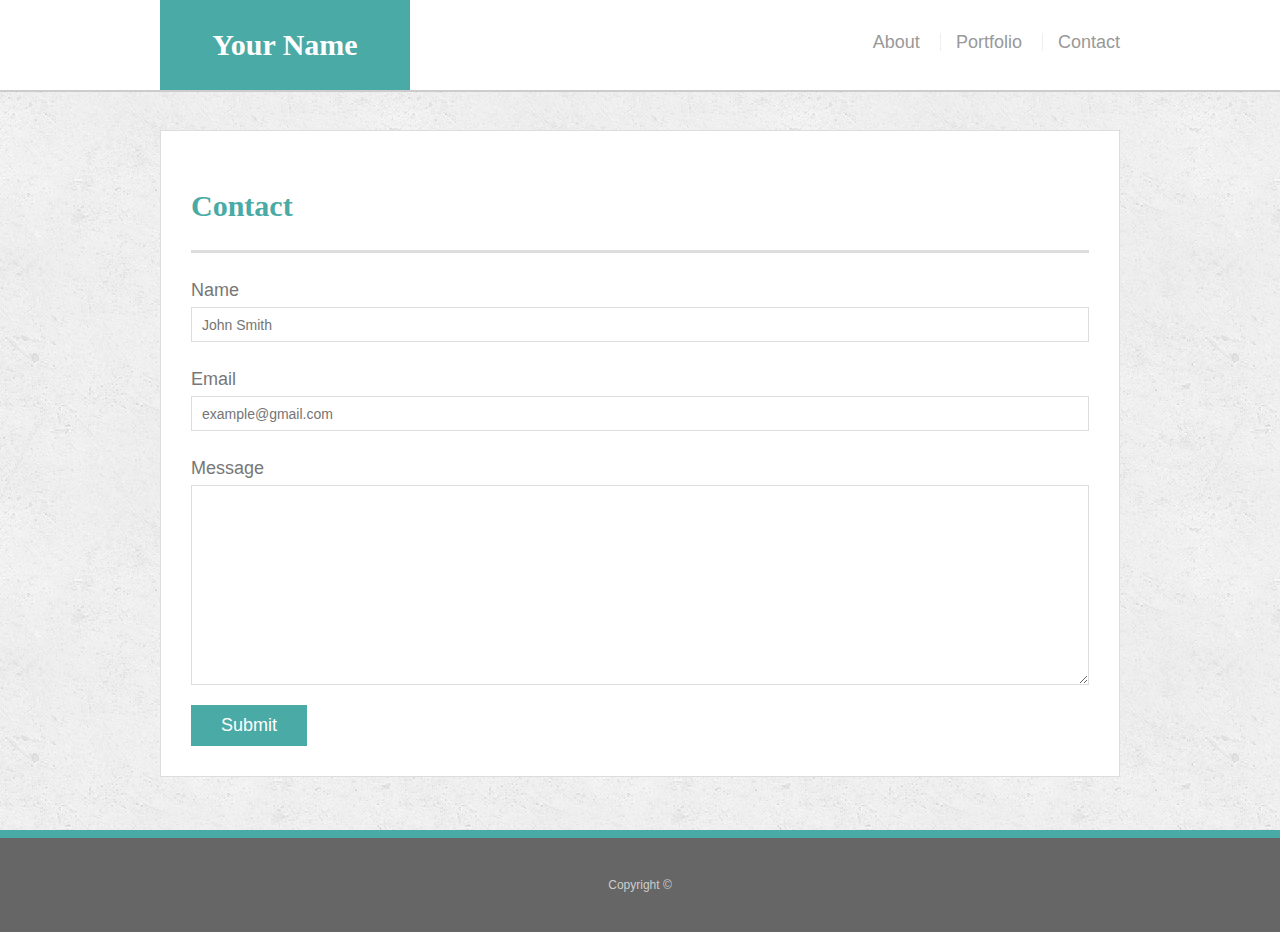
==== contact.html @ 6997ce52 "copied in the starter code and linked to bootstrap" ====
<!doctype html>
<html lang="en-us">

<head>
  <meta charset="UTF-8">
  <title>Contact | Your Name</title>
  <link rel="stylesheet" type="text/css" href="assets/css/style.css">
</head>

<body>

  <header id="masthead">
    <div class="container">
      <a href="index.html" id="logo">Your Name</a>
      <nav>
        <a href="index.html">About</a>
        <a href="portfolio.html">Portfolio</a>
        <a href="contact.html">Contact</a>
      </nav>
    </div>
  </header>

  <div id="main-container" class="container">
    <section class="main-section">
      <h1>Contact</h1>

      <form id="contact-form">
        <div>
          <label for="name">Name</label>
          <input type="text" id="name" name="name" placeholder="John Smith" required="required">
        </div>
        <div>
          <label for="email">Email</label>
          <input type="email" id="email" name="email" placeholder="example@gmail.com" required="required">
        </div>
        <div>
          <label for="message">Message</label>
          <textarea id="message" name="message" required="required"></textarea>
        </div>
        <input type="submit">
      </form>

    </section>

  </div>

  <footer>
    <div class="container">
      Copyright &copy; 
    </div>
  </footer>
</body>

</html>
---- assets/css/style.css ----
* {
  box-sizing: border-box;
}


body {
  font-family: Arial, "Helvetica Neue", Helvetica, sans-serif;
  font-size: 18px;
  line-height: 34px;
  color: #777777;
  background: url("../images/concrete_seamless.png");
  padding: 0;
  margin: 0;
}


/* general */

.container {
  width: 100%;
  max-width: 960px;
  margin: 0 auto;
  clear: both;
}

h1,
h2,
h3,
p {
  margin-bottom: 20px;
}

p:last-child {
  margin-bottom: 0;
}

h1,
h2,
h3 {
  font-family: Georgia, Times, "Times New Roman", serif;
  font-weight: 700;
  color: #4aaaa5;
}

h1 {
  padding-bottom: 20px;
  font-size: 30px;
  line-height: 49px;
  border-bottom: 3px solid #dddddd;
}

h2,
h3 {
  font-size: 22px;
}

/* header */

#masthead {
  position: fixed;
  z-index: 99;
  width: 100%;
  margin: 0 0 30px;
  overflow: auto;
  color: #ffffff;
  background: #ffffff;
  border-bottom: 2px solid #cccccc;
}

#logo {
  float: left;
  width: 250px;
  height: 90px;
  font-family: Georgia, Times, "Times New Roman", serif;
  font-size: 30px;
  font-weight: 700;
  line-height: 90px;
  color: #ffffff;
  text-align: center;
  text-decoration: none;
  background: #4aaaa5;
}

nav {
  float: right;
  margin-top: 25px;
}

nav a {
  display: inline-block;
  padding-left: 15px;
  margin-left: 15px;
  line-height: 18px;
  color: #999;
  text-decoration: none;
  border-left: 1px solid #efefef;
}

nav a:first-child {
  border-left: 0 none;
}

/* footer */

footer {
  padding: 30px 0;
  clear: both;
  font-size: 12px;
  color: #cccccc;
  text-align: center;
  background: #666666;
  border-top: 8px solid #4aaaa5;
}

h3, h2 {
  padding-bottom: 20px;
  margin-bottom: 15px;
  line-height: 22px;
  border-bottom: 2px solid #eeeeee;
}

/* main */

#main-container {
  padding-top: 130px;
  min-height: calc(100vh - 70px);
}

.main-section {
  float: left;
  width: 100%;
  max-width: 960px;
  padding: 30px;
  margin: 0 0 40px;
  background: #ffffff;
  border: 1px solid #dddddd;
}

/* portfolio page */

.work {
  position: relative;
  float: left;
  width: 274px;
  margin: 20px 0 25px;
  overflow: auto;
}

.work:nth-child(even) {
  margin-right: 40px;
}

.work img {
  width: 100%;
  border: 0 none;
  opacity: 0.8;
}

.work h3 {
  position: absolute;
  bottom: 20px;
  width: 100%;
  padding: 15px;
  margin-bottom: 0;
  font-weight: 300;
  line-height: 30px;
  color: #ffffff;
  text-align: center;
  background: #4aaaa5;
  border-bottom: 0;
}

.auth-image {
  float: left;
  width: 200px;
  height: auto;
  margin-top: 10px;
  margin-right: 25px;
}

/* contact page */

#contact-form div {
  margin-bottom: 20px;
}

label,
input[type=text],
input[type=email],
textarea {
  display: block;
  width: 100%;
}

input[type=text],
input[type=email],
textarea {
  height: 35px;
  padding: 0 10px;
  font-size: 14px;
  border: 1px solid #dddddd;
}

textarea {
  height: 200px;
}

input[type=submit] {
  padding: 10px 30px;
  font-size: 18px;
  color: #ffffff;
  cursor: pointer;
  background: #4aaaa5;
  border: 0 none;
}
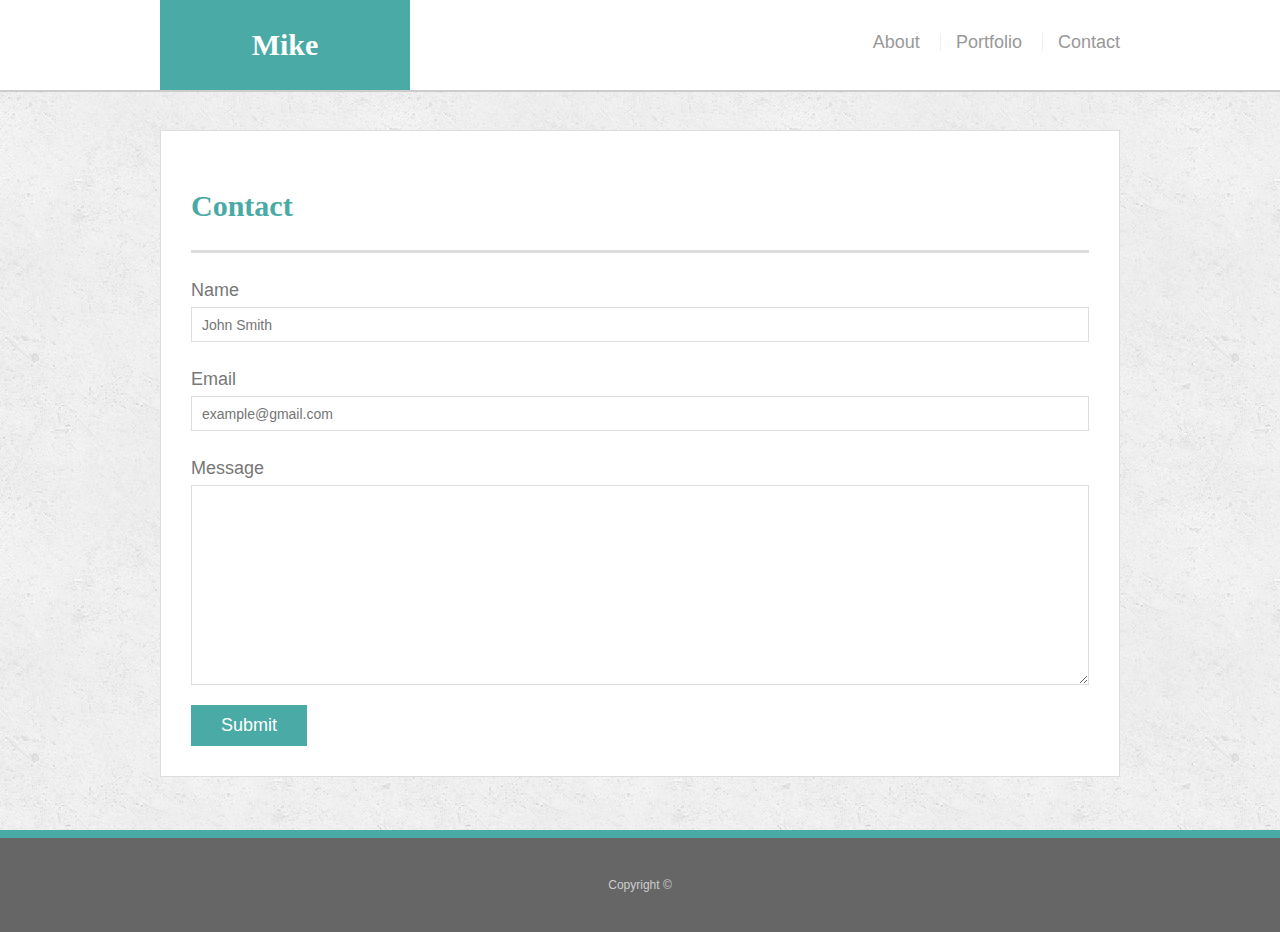
==== commit 53e05b30: "copied navbar code into other pages" ====
--- a/contact.html
+++ b/contact.html
@@ -11,15 +11,24 @@
 
   <header id="masthead">
     <div class="container">
-      <a href="index.html" id="logo">Your Name</a>
-      <nav>
-        <a href="index.html">About</a>
-        <a href="portfolio.html">Portfolio</a>
-        <a href="contact.html">Contact</a>
+      <nav class="navbar navbar-expand-lg navbar-light bg-light"></nav>
+        <div class="row">
+          
+          <div class="col-md-8">
+            <a class="navbar-brand" href="#" id="logo">Mike</a>
+          </div>
+          <div class="col-md-4>">
+            <nav>
+              <a href="index.html">About</a>
+              <a href="portfolio.html">Portfolio</a>
+              <a href="contact.html">Contact</a>
+            </nav>
+          </div>
+        </div>
       </nav>
     </div>
   </header>
-
+  
   <div id="main-container" class="container">
     <section class="main-section">
       <h1>Contact</h1>
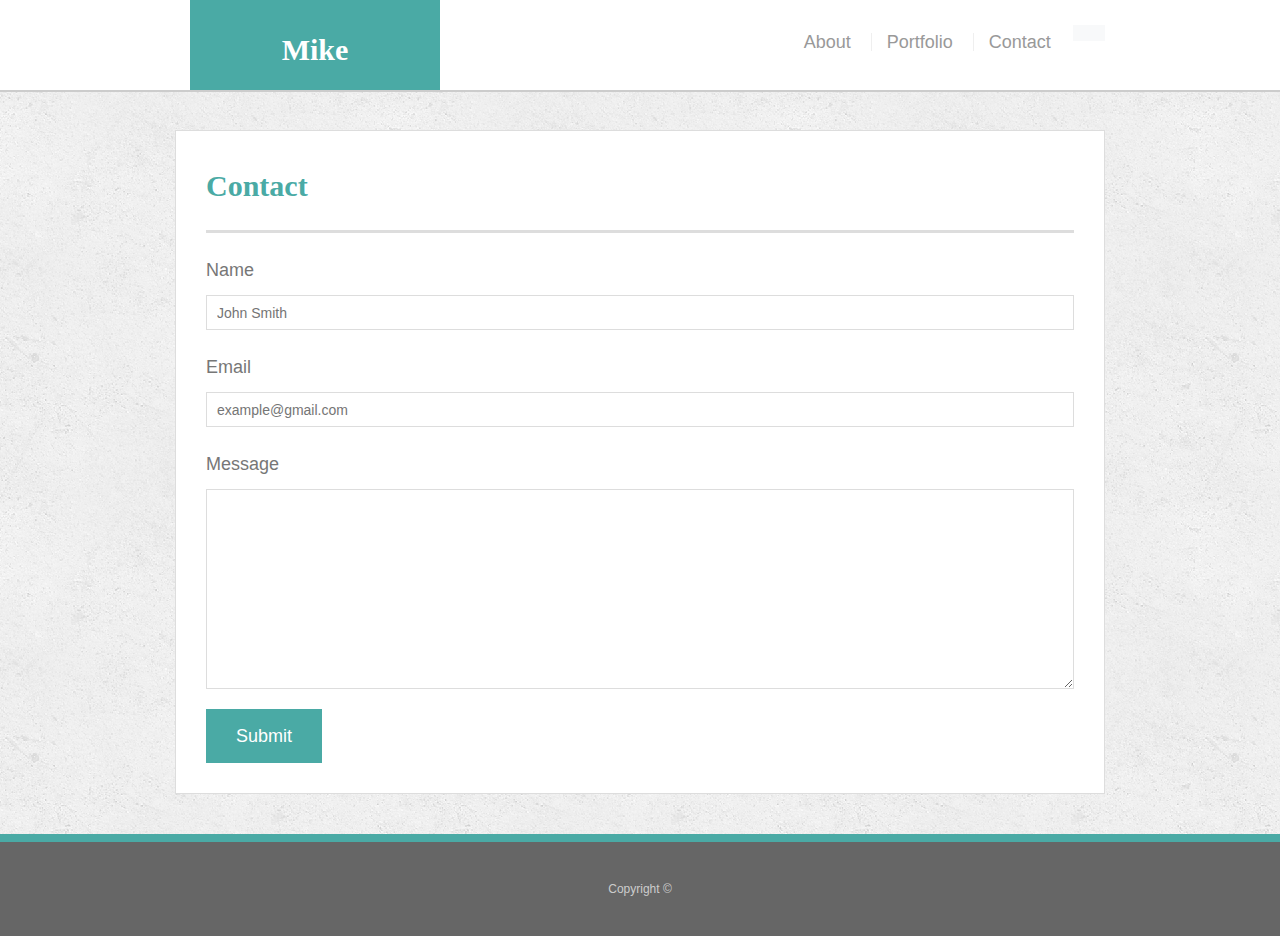
==== commit a47efb3e: "classed everything in the portfolio page to follow grid/added footer code to all pages" ====
--- a/contact.html
+++ b/contact.html
@@ -4,6 +4,8 @@
 <head>
   <meta charset="UTF-8">
   <title>Contact | Your Name</title>
+  <link rel="stylesheet" href="https://stackpath.bootstrapcdn.com/bootstrap/4.3.1/css/bootstrap.min.css"
+    integrity="sha384-ggOyR0iXCbMQv3Xipma34MD+dH/1fQ784/j6cY/iJTQUOhcWr7x9JvoRxT2MZw1T" crossorigin="anonymous">
   <link rel="stylesheet" type="text/css" href="assets/css/style.css">
 </head>
 
@@ -12,23 +14,23 @@
   <header id="masthead">
     <div class="container">
       <nav class="navbar navbar-expand-lg navbar-light bg-light"></nav>
-        <div class="row">
-          
-          <div class="col-md-8">
-            <a class="navbar-brand" href="#" id="logo">Mike</a>
-          </div>
-          <div class="col-md-4>">
-            <nav>
-              <a href="index.html">About</a>
-              <a href="portfolio.html">Portfolio</a>
-              <a href="contact.html">Contact</a>
-            </nav>
-          </div>
+      <div class="row">
+
+        <div class="col-md-8">
+          <a class="navbar-brand" href="#" id="logo">Mike</a>
         </div>
+        <div class="col-md-4>">
+          <nav>
+            <a href="index.html">About</a>
+            <a href="portfolio.html">Portfolio</a>
+            <a href="contact.html">Contact</a>
+          </nav>
+        </div>
+      </div>
       </nav>
     </div>
   </header>
-  
+
   <div id="main-container" class="container">
     <section class="main-section">
       <h1>Contact</h1>
@@ -55,9 +57,12 @@
 
   <footer>
     <div class="container">
-      Copyright &copy; 
+      <div class="row">
+        <div class="col-md-12">
+          Copyright &copy;
+        </div>
+      </div>
     </div>
   </footer>
-</body>
 
-</html>
+</html>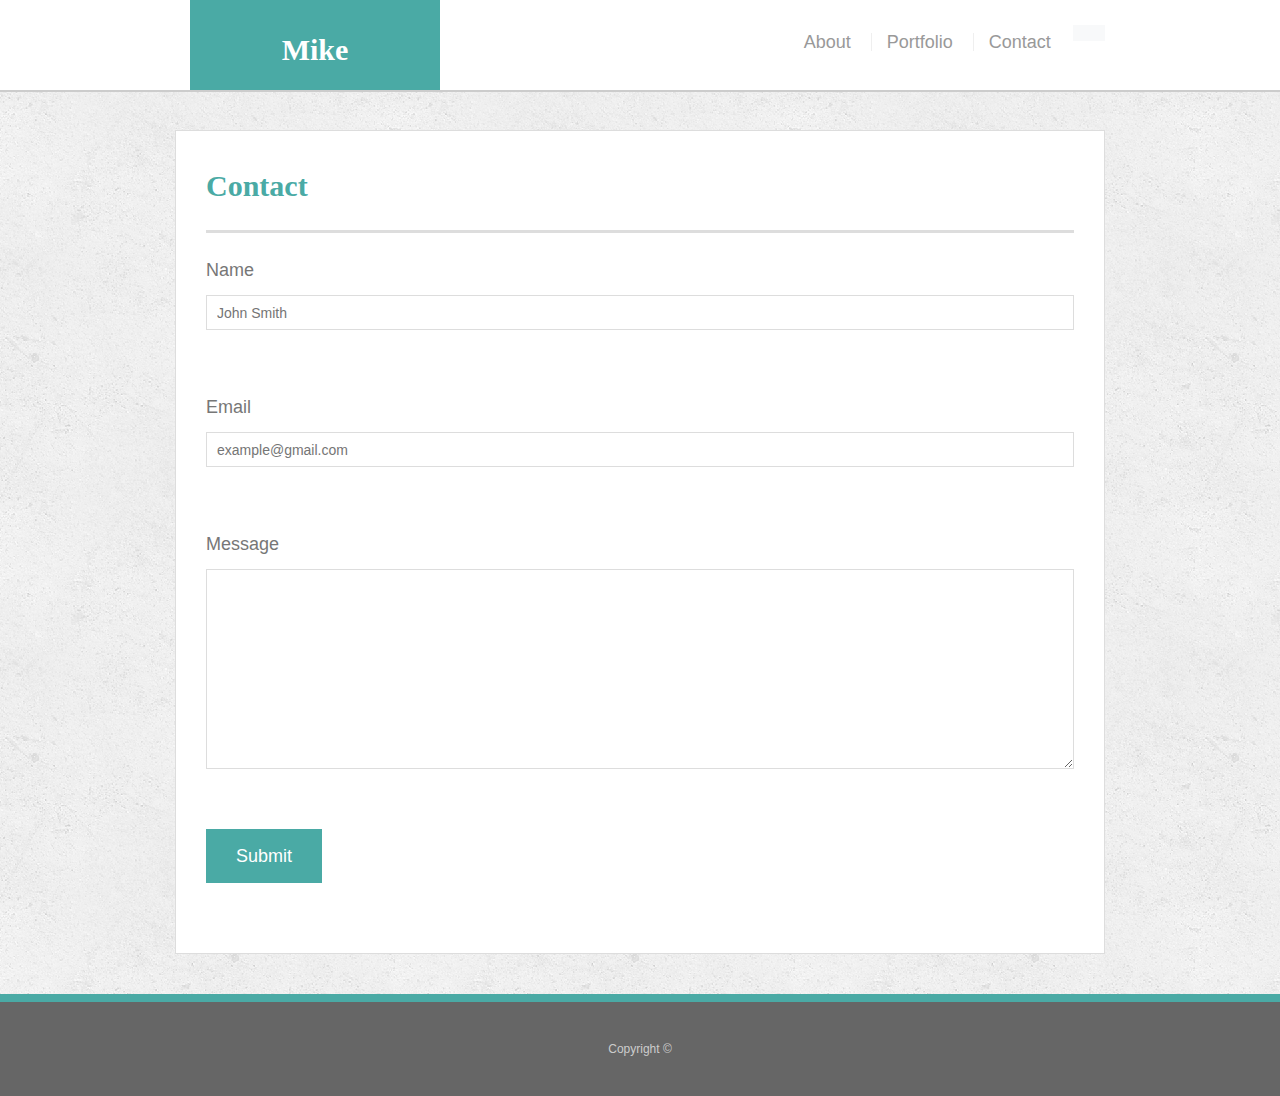
==== commit 63e8eba5: "classed everything in the contact page to fit in the grid" ====
--- a/contact.html
+++ b/contact.html
@@ -33,25 +33,48 @@
 
   <div id="main-container" class="container">
     <section class="main-section">
-      <h1>Contact</h1>
+      <div class="row">
+        <div class="col-md-12">
+          <h1>Contact</h1>
+        </div>
+      </div>
 
       <form id="contact-form">
-        <div>
-          <label for="name">Name</label>
-          <input type="text" id="name" name="name" placeholder="John Smith" required="required">
+        <div class="row">
+          <div class="col-md-12">
+            <div>
+              <label for="name">Name</label>
+              <input type="text" id="name" name="name" placeholder="John Smith" required="required">
+            </div>
+          </div>
         </div>
-        <div>
-          <label for="email">Email</label>
-          <input type="email" id="email" name="email" placeholder="example@gmail.com" required="required">
+
+        <div class="row">
+          <div class="col-md-12">
+            <div>
+              <label for="email">Email</label>
+              <input type="email" id="email" name="email" placeholder="example@gmail.com" required="required">
+            </div>
+          </div>
         </div>
-        <div>
-          <label for="message">Message</label>
-          <textarea id="message" name="message" required="required"></textarea>
+
+        <div class="row">
+          <div class="col-md-12">
+            <div>
+              <label for="message">Message</label>
+              <textarea id="message" name="message" required="required"></textarea>
+            </div>
+          </div>
         </div>
-        <input type="submit">
+
+        <div class="row">
+          <div class="col-md-12">
+            <input type="submit">
+
       </form>
-
-    </section>
+  </div>
+  </div>
+  </section>
 
   </div>
 
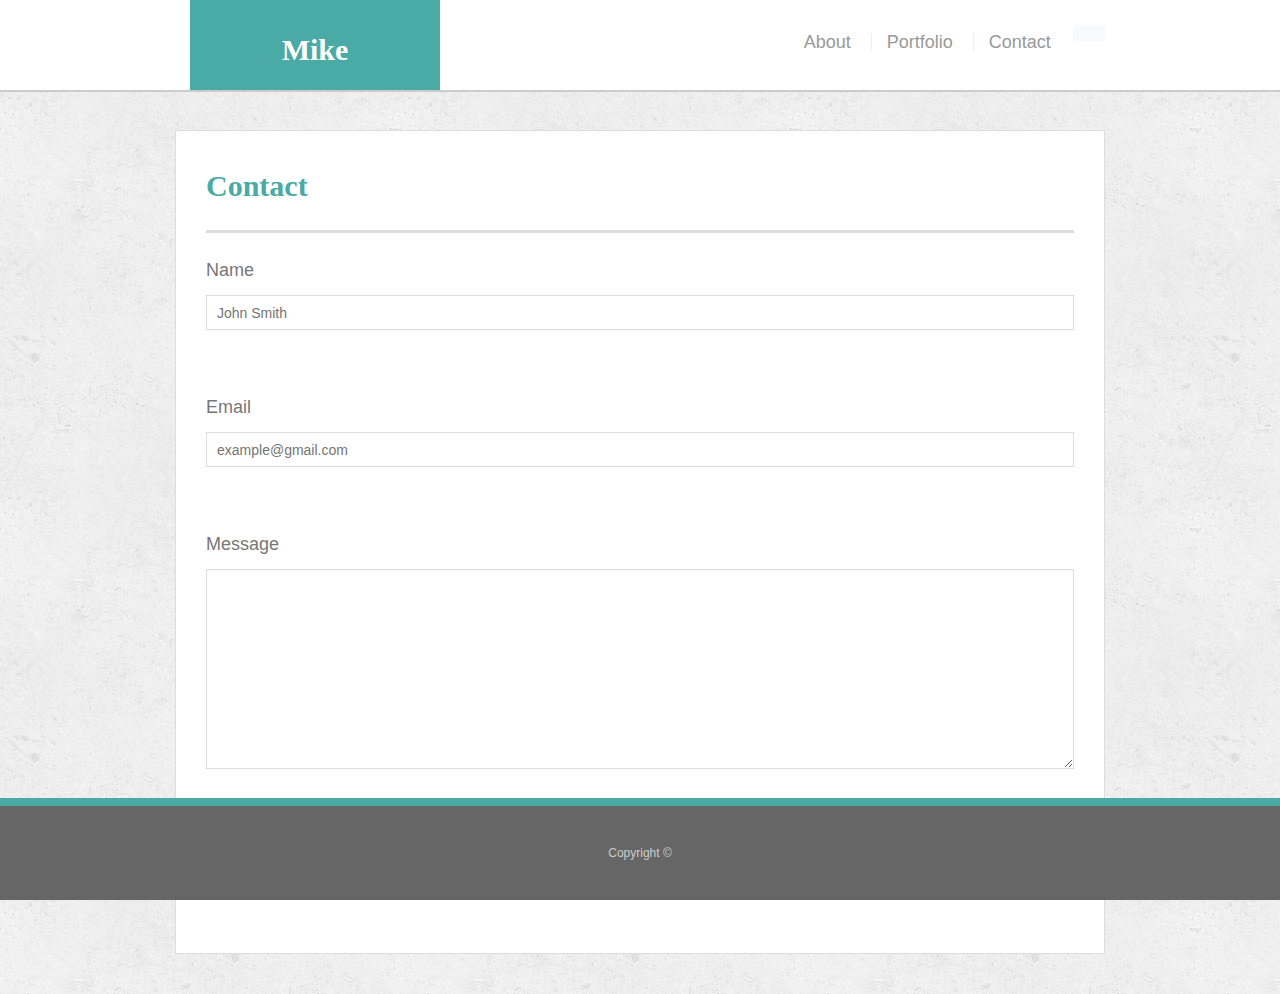
==== commit 27b1ab75: "made the footer 'sticky'" ====
--- a/contact.html
+++ b/contact.html
@@ -80,11 +80,7 @@
 
   <footer>
     <div class="container">
-      <div class="row">
-        <div class="col-md-12">
-          Copyright &copy;
-        </div>
-      </div>
+      Copyright &copy; 
     </div>
   </footer>
 
--- a/assets/css/style.css
+++ b/assets/css/style.css
@@ -110,6 +110,9 @@
   text-align: center;
   background: #666666;
   border-top: 8px solid #4aaaa5;
+  position: fixed;
+  bottom: 0;
+  width: 100%;
 }
 
 h3, h2 {
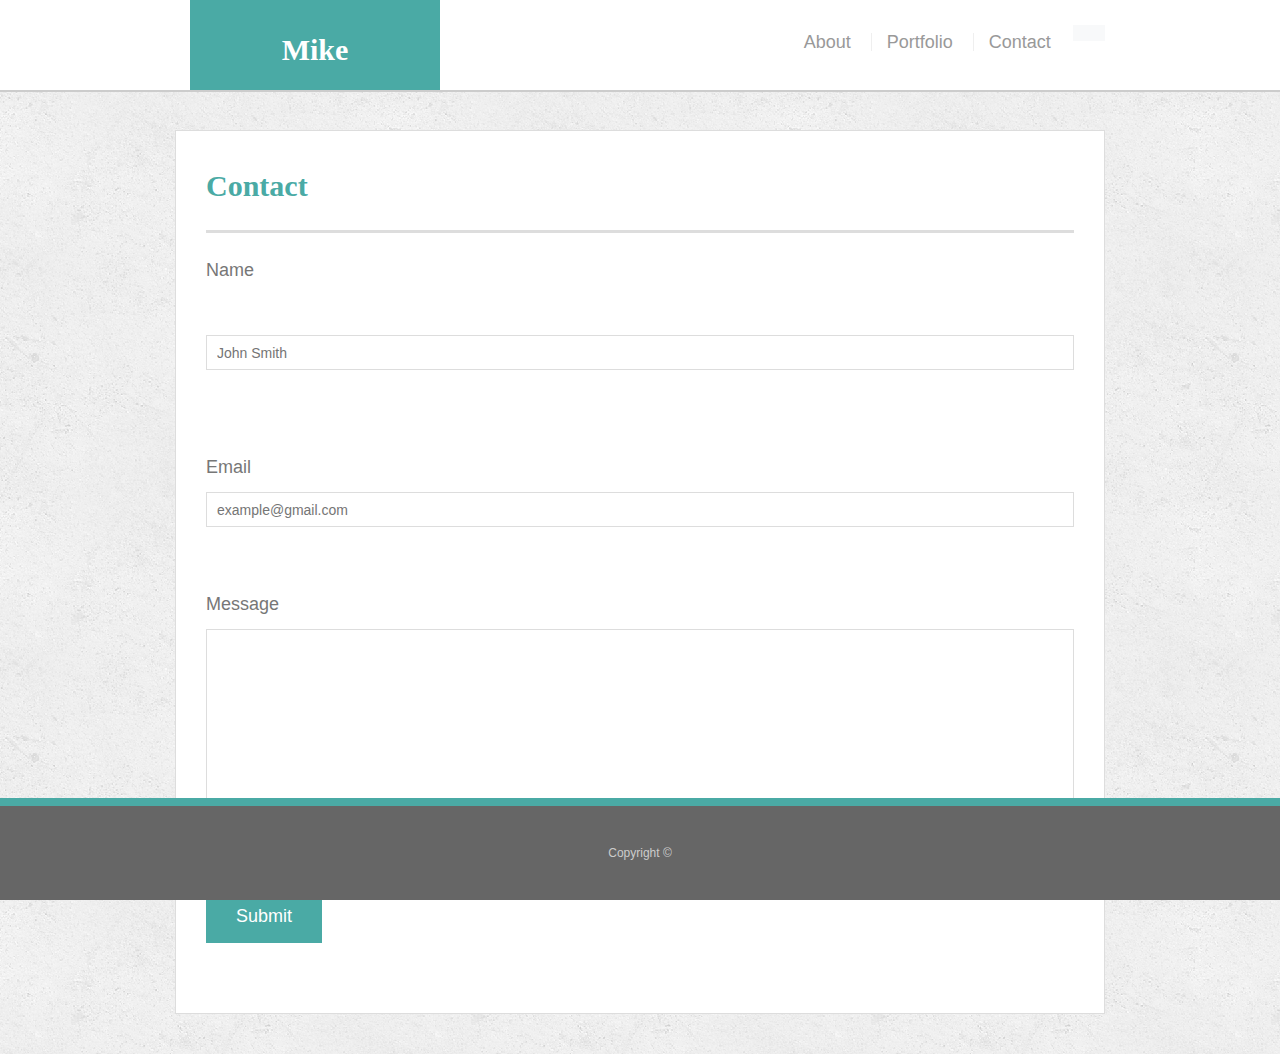
==== commit c3da1bcd: "more adjustments to layout and added sub rows into contact" ====
--- a/contact.html
+++ b/contact.html
@@ -43,8 +43,17 @@
         <div class="row">
           <div class="col-md-12">
             <div>
-              <label for="name">Name</label>
-              <input type="text" id="name" name="name" placeholder="John Smith" required="required">
+              <!-- sub rows -->
+              <div class="row">
+                <div class="col-md-12">
+                  <label for="name">Name</label>
+                </div>
+              </div>
+              <div class="row">
+                <div class="col-md-12">
+                  <input type="text" id="name" name="name" placeholder="John Smith" required="required">
+                </div>
+              </div>
             </div>
           </div>
         </div>
@@ -80,7 +89,7 @@
 
   <footer>
     <div class="container">
-      Copyright &copy; 
+      Copyright &copy;
     </div>
   </footer>
 
--- a/assets/css/style.css
+++ b/assets/css/style.css
@@ -110,6 +110,7 @@
   text-align: center;
   background: #666666;
   border-top: 8px solid #4aaaa5;
+  /*sticky style*/
   position: fixed;
   bottom: 0;
   width: 100%;
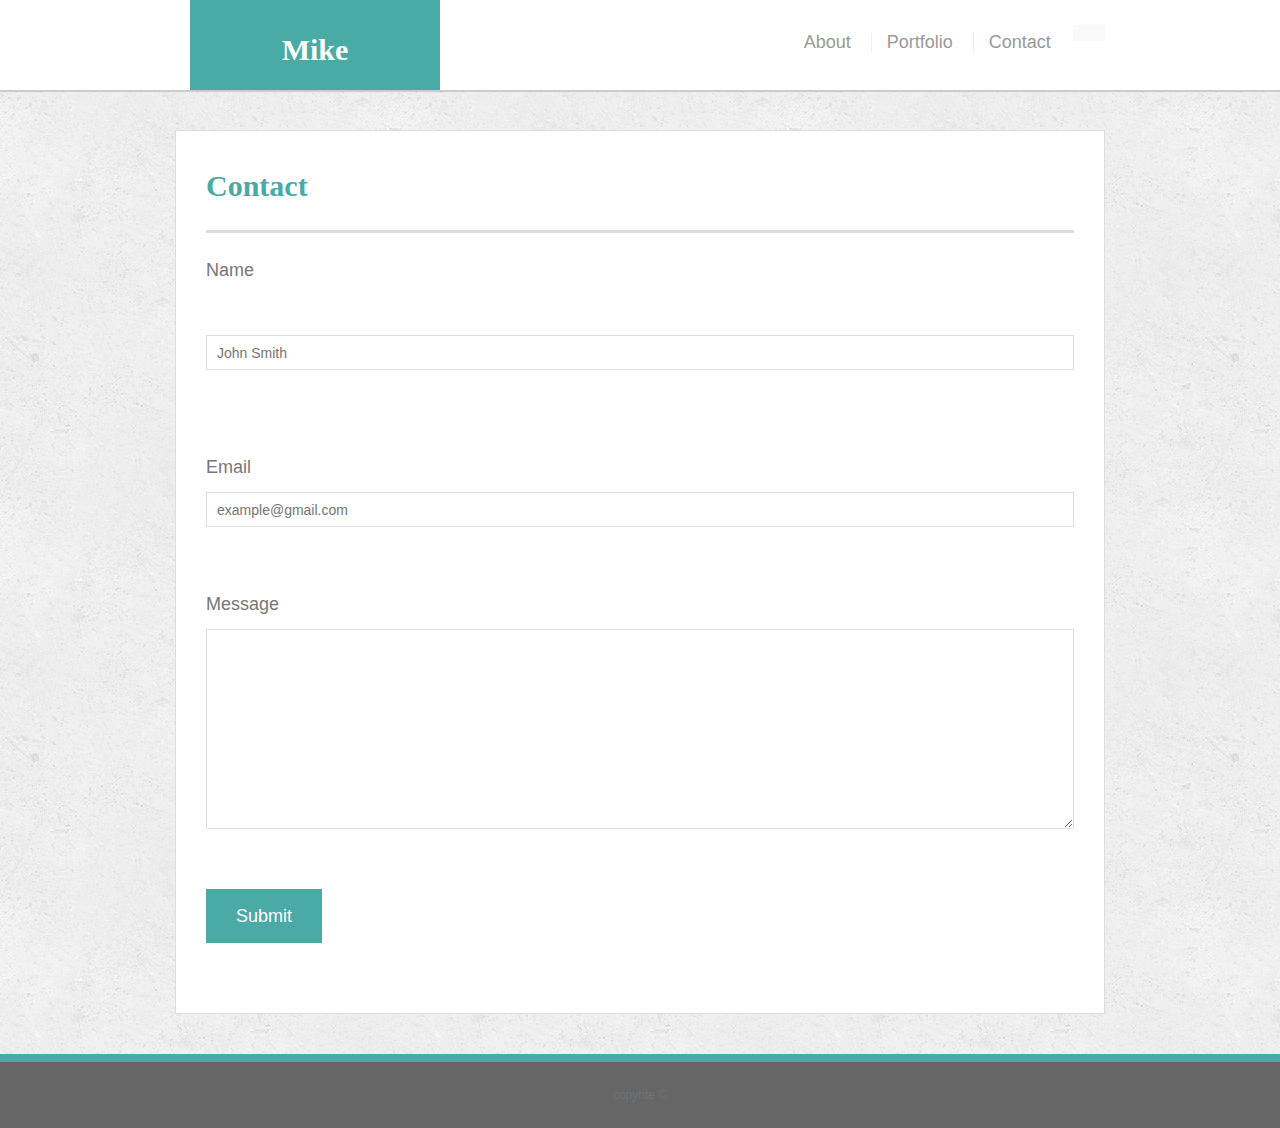
==== commit 5edcd004: "changed footer to bootstrap coded footer" ====
--- a/contact.html
+++ b/contact.html
@@ -87,10 +87,10 @@
 
   </div>
 
-  <footer>
-    <div class="container">
-      Copyright &copy;
-    </div>
-  </footer>
+  <footer class="footer mt-auto py-3">
+      <div class="container"></div>
+        <span class="text-muted">copyrite &copy;</span>
+      </div>
+    </footer>
 
 </html>--- a/assets/css/style.css
+++ b/assets/css/style.css
@@ -111,9 +111,9 @@
   background: #666666;
   border-top: 8px solid #4aaaa5;
   /*sticky style*/
-  position: fixed;
+  /* position: fixed;
   bottom: 0;
-  width: 100%;
+  width: 100%; */
 }
 
 h3, h2 {
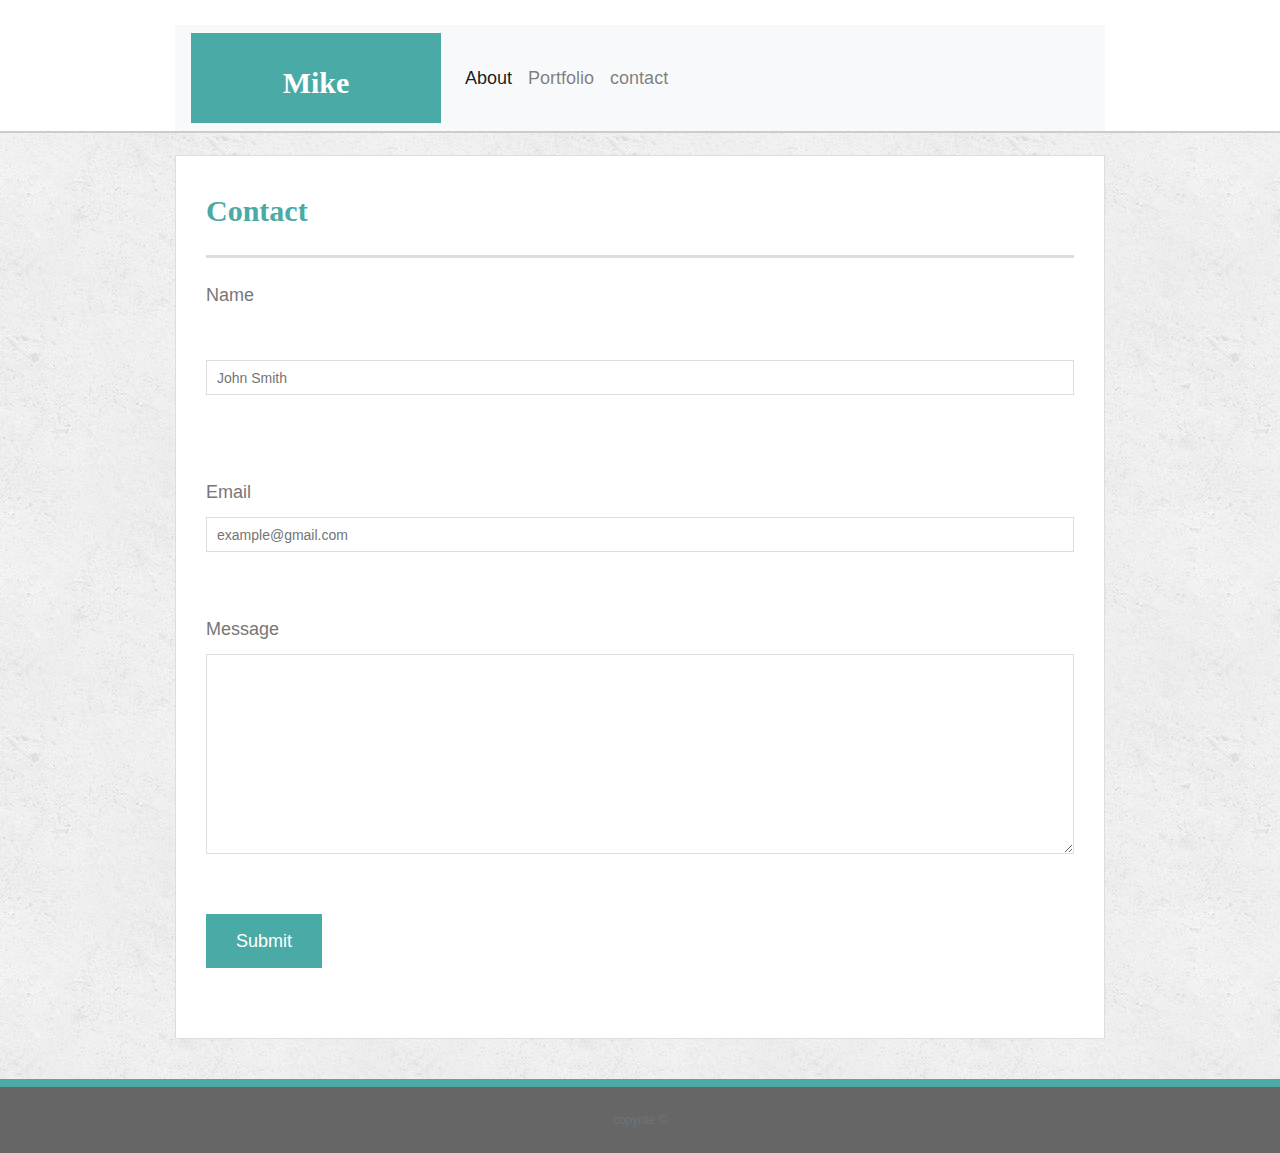
==== commit 4fdf658b: "finished up this assignment" ====
--- a/contact.html
+++ b/contact.html
@@ -3,6 +3,7 @@
 
 <head>
   <meta charset="UTF-8">
+  <meta name="viewport" content="width=device-width, initial-scale=1">
   <title>Contact | Your Name</title>
   <link rel="stylesheet" href="https://stackpath.bootstrapcdn.com/bootstrap/4.3.1/css/bootstrap.min.css"
     integrity="sha384-ggOyR0iXCbMQv3Xipma34MD+dH/1fQ784/j6cY/iJTQUOhcWr7x9JvoRxT2MZw1T" crossorigin="anonymous">
@@ -11,25 +12,30 @@
 
 <body>
 
-  <header id="masthead">
-    <div class="container">
-      <nav class="navbar navbar-expand-lg navbar-light bg-light"></nav>
-      <div class="row">
-
-        <div class="col-md-8">
-          <a class="navbar-brand" href="#" id="logo">Mike</a>
-        </div>
-        <div class="col-md-4>">
-          <nav>
-            <a href="index.html">About</a>
-            <a href="portfolio.html">Portfolio</a>
-            <a href="contact.html">Contact</a>
+    <header id="masthead">
+        <div class="container">
+          <nav class="navbar navbar-expand-lg navbar-light bg-light">
+            <a class="navbar-brand" href="index.html" id="logo">Mike</a>
+            <button class="navbar-toggler" type="button" data-toggle="collapse" data-target="#navbarNav"
+              aria-controls="navbarNav" aria-expanded="false" aria-label="Toggle navigation">
+              <span class="navbar-toggler-icon"></span>
+            </button>
+            <div class="collapse navbar-collapse" id="navbarNav">
+              <ul class="navbar-nav">
+                <li class="nav-item active">
+                  <a class="nav-link" href="index.html">About <span class="sr-only">(current)</span></a>
+                </li>
+                <li class="nav-item">
+                  <a class="nav-link" href="portfolio.html">Portfolio</a>
+                </li>
+                <li class="nav-item">
+                  <a class="nav-link" href="contact.html">contact</a>
+                </li>
+              </ul>
+            </div>
           </nav>
         </div>
-      </div>
-      </nav>
-    </div>
-  </header>
+      </header>
 
   <div id="main-container" class="container">
     <section class="main-section">
--- a/assets/css/style.css
+++ b/assets/css/style.css
@@ -82,15 +82,20 @@
 }
 
 nav {
-  float: right;
+  /* float: right; */
   margin-top: 25px;
+  /* width: 100%; */
+}
+
+#navbar-header {
+  /* position: relative; */
 }
 
 nav a {
-  display: inline-block;
-  padding-left: 15px;
+  display: inline;
+  /* padding-left: 15px;
   margin-left: 15px;
-  line-height: 18px;
+  line-height: 18px; */
   color: #999;
   text-decoration: none;
   border-left: 1px solid #efefef;
@@ -110,10 +115,6 @@
   text-align: center;
   background: #666666;
   border-top: 8px solid #4aaaa5;
-  /*sticky style*/
-  /* position: fixed;
-  bottom: 0;
-  width: 100%; */
 }
 
 h3, h2 {
@@ -138,6 +139,7 @@
   margin: 0 0 40px;
   background: #ffffff;
   border: 1px solid #dddddd;
+  margin-top: 25px;
 }
 
 /* portfolio page */
@@ -145,7 +147,6 @@
 .work {
   position: relative;
   float: left;
-  width: 274px;
   margin: 20px 0 25px;
   overflow: auto;
 }
